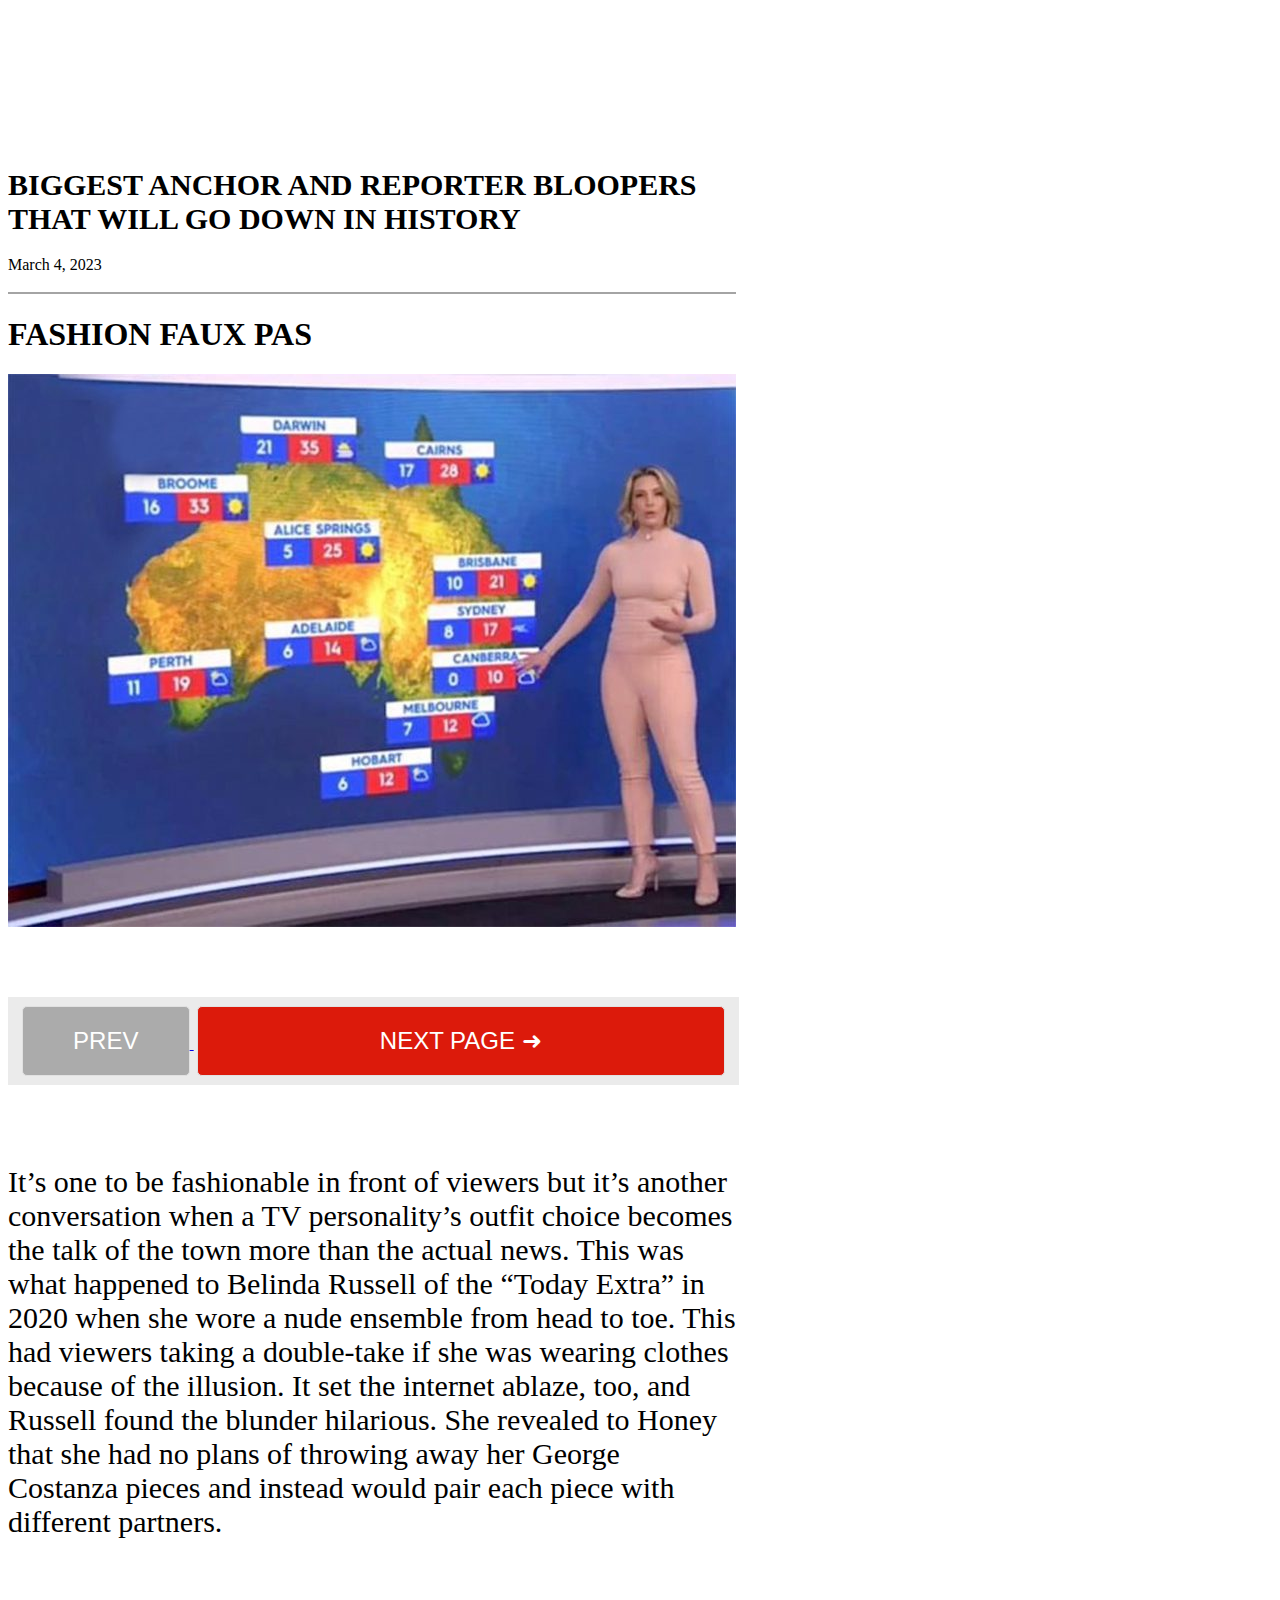
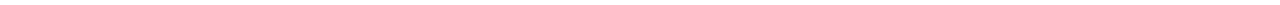
==== 2.html @ 4db50bb0 "Add files via upload" ====
<!DOCTYPE html>
<html lang="en-US" class="device-type-desktop" data-useragent="Mozilla/5.0 (Windows NT 10.0; Win64; x64) AppleWebKit/537.36 (KHTML, like Gecko) HeadlessChrome/80.0.3987.0 Safari/537.36">
   <head>
    
      <title>Biggest Anchor And Reporter Bloopers That Will Go Down In History – Page 2 – SundayDigest</title>
       <link rel="stylesheet" id="contact-form-7-css" href="css/styles.css" type="text/css" media="all">
      <link rel="stylesheet" id="mvp-style-css" href="css/style.css" type="text/css" media="all">
      <link rel="stylesheet" type="text/css" href="css/fsDevoe.css">
      


      <style>.left-sidebar-widget-container{
         position: absolute !important;
         }
      </style>

     
     
      <link type="text/css" rel="stylesheet" href="css/cmOsUnit.css">
     
      
      
      
      
      
      
      
      
      
      
      
      
      
      
      
      
      
     
   </head>
   <body class="post-template-default single single-post postid-76504 single-format-standard paged-2 single-paged-2 category-trending wpb-js-composer js-comp-ver-5.4.4 vc_responsive">
      <div class="left-sidebar-container"><!--BANNER ESQUERDA-->
         <div class="left-sidebar"></div>
      </div>
      <div id="site">
        
        
         <div id="site-out">
            
            <div id="site-fixed">
              
               <div id="content-out" class="relative">
                  <div id="content-in" class="relative">
                     <div id="main-content-wrap" class="relative">
                        <!-- Custom recommendations bar -->
                      
                        <!-- End Custom recommendations bar -->
                        <div id="main-content-contain" class="left relative infinite-content">
                           <div id="content-wrap" class="left relative" itemscope itemtype="http://schema.org/Article">
                              <div class="sec-marg-out4 relative">
                                 <div class="sec-marg-in4">
                                    <article class="post-76504 post type-post status-publish format-standard hentry category-trending tag-lang-en">
                                      
                                       <!--post-header-->
                                       <div style="margin-left: 60%;" class="left-sidebar-container"><!-- BANNER DIREITA -->
                                         <div class="left-sidebar"></div>
                                        </div>





                                        
                                       <div id="post-area" class="left relative">
                                          <div class="post-body-out">
                                             <div class="post-body-in">
                                                <div id="content-area" class="left relative" itemprop="articleBody">
                                                   <div class="content-area-cont left relative">
                                                      <div class="sec-marg-out relative">
                                                         <div class="sec-marg-in">
                                                            <div class="content-area-out">
                                                               <div class="content-area-in">
                                                                  <div class="content-main left relative">
                                                                     <!--post-info-top--><BR><BR><BR><BR><BR>
                                                                     <h1 class="post-title " itemprop="name headline" style="font-family: poppins;">BIGGEST ANCHOR AND REPORTER BLOOPERS THAT WILL GO DOWN IN HISTORY</h1>
                                                                     <div class="post-info-top  relative">
                                                                        <span class="post-cat"></span><span class="post-date"><time class="post-date updated" itemprop="datePublished" datetime="2023-03-04" pubdate>March 4, 2023</time></span>
                                                                     </div>
                                                                     <div class="content-wrapper">
                                                                        <div class="ad-wrapper" style="display: none;">
                                                                           <div class="ad">
                                                                              <h6 class="ad-title">Advertisement</h6>
                                                                              <div style="min-height:0px;" class="ad-content ad-below-title-desktop">
                                                                                 <div id="div-gpt-ad-1592393344274-0" class="ad-frame"></div>
                                                                              </div>
                                                                           </div>
                                                                        </div>
                                                                        <h1>FASHION FAUX PAS</h1>
                                                                        <p><img class="alignnone size-full wp-image-76540" src="images/2.jpg" alt width="728" height="553" srcset="images/2.jpg 728w" sizes="(max-width: 728px) 100vw, 728px">
                                                                        <div class="ad-container ad-layout-1-1" style="display: none;">
                                                                           <div class="ad-wrapper" style="display: none;">
                                                                              <div class="ad">
                                                                                 <h6 class="ad-title">Advertisement</h6>
                                                                                 <div style="min-height:0px;" class="ad-content ad-below-image-desktop">
                                                                                    <div id="div-gpt-ad-1592393384765-0" class="ad-frame"></div>
                                                                                 </div>
                                                                              </div>
                                                                           </div>
                                                                           <div class="ad-wrapper" style="display: none;">
                                                                              <div class="ad">
                                                                                 <h6 class="ad-title">Advertisement</h6>
                                                                                 <div style="min-height:0px;" class="ad-content ad-below-image-desktop">
                                                                                    <div id="div-gpt-ad-1592393406542-0" class="ad-frame"></div>
                                                                                 </div>
                                                                              </div>
                                                                           </div>
                                                                        </div>
                                                                        <div id="cust-pagination" style="position: relative; z-index: 9999999;">
                                                                           <a href="index.html">
                                                                              <div id="prev-page" class="prevpag">Prev</div>
                                                                           </a>
                                                                           <a href="3.html">
                                                                              <div id="next-page" class="nextpag">Next page  ➜</div>
                                                                           </a>
                                                                        </div>
                                                                        </p>
                                                                        <p style="font-size: 30px;">
                                                                           
                                                                           It’s one to be fashionable in front of viewers but it’s another conversation when a TV personality’s outfit choice becomes the talk of the town more than the actual news. This was what happened to Belinda Russell of the “Today Extra” in 2020 when she wore a nude ensemble from head to toe.
                                                                           
                                                                           This had viewers taking a double-take if she was wearing clothes because of the illusion. It set the internet ablaze, too, and Russell found the blunder hilarious. She revealed to Honey that she had no plans of throwing away her George Costanza pieces and instead would pair each piece with different partners.</p>
                                                                      
                                                                     </div>
                                                                        <br><br>






























                                                                     <!-- Old Pagination / TABOOLA É AQUI VIU GUSTAVO 
                                                                     <div class="widget-above-pag">
                                                                        <div id="widget-container">
                                                                           <div class="TABOOLA">
                                                                              <div id="taboola-new-widget-frontstory" class=" trc_related_container trc_spotlight_widget trc_elastic trc_elastic_thumbnails-b " data-placement-name="hz-ctl--cn-c3n--eu-e2uall--BO-B4O--pbtol-pb1800--ch-c1h--amztam-low--hr-h1rall---D---BR" observeid="tbl-observe-3">
                                                                                 <div class="trc_rbox_container">
                                                                                    <div>
                                                                                       <div id="trc_wrapper_55481" class="trc_rbox thumbnails-b trc-content-sponsored " style="overflow: hidden; display: block;">
                                                                                          <div id="trc_header_55481" class="trc_rbox_header trc_rbox_border_elm">
                                                                                             <div class="trc_header_ext">
                                                                                                <div class="logoDiv link-attribution "><a class="trc_desktop_attribution_link trc_attribution_position_top" rel="nofollow sponsored noopener" href="https://popup.taboola.com/en/?template=colorbox&amp;utm_source=sundaydigest&amp;utm_medium=referral&amp;utm_content=thumbnails-b:hz-ctl--cn-c3n--eu-e2uall--BO-B4O--pbtol-pb1800--ch-c1h--amztam-low--hr-h1rall---D---BR:" target="_blank"><span>by Taboola</span></a><a class="trc_mobile_attribution_link trc_attribution_position_top" rel="nofollow sponsored noopener" href="https://popup.taboola.com/en/?template=colorbox&amp;utm_source=sundaydigest&amp;utm_medium=referral&amp;utm_content=thumbnails-b:hz-ctl--cn-c3n--eu-e2uall--BO-B4O--pbtol-pb1800--ch-c1h--amztam-low--hr-h1rall---D---BR:" target="_blank"><span>by Taboola</span></a></div>
                                                                                                <div class="logoDiv link-disclosure  attribution-disclosure-link-sponsored"><a class="trc_desktop_disclosure_link trc_attribution_position_top" rel="nofollow sponsored noopener" href="https://popup.taboola.com/en/?template=colorbox&amp;utm_source=sundaydigest&amp;utm_medium=referral&amp;utm_content=thumbnails-b:hz-ctl--cn-c3n--eu-e2uall--BO-B4O--pbtol-pb1800--ch-c1h--amztam-low--hr-h1rall---D---BR:" target="_blank"><span>Sponsored Links</span></a><a class="trc_mobile_disclosure_link trc_attribution_position_top" rel="nofollow sponsored noopener" href="https://popup.taboola.com/en/?template=colorbox&amp;utm_source=sundaydigest&amp;utm_medium=referral&amp;utm_content=thumbnails-b:hz-ctl--cn-c3n--eu-e2uall--BO-B4O--pbtol-pb1800--ch-c1h--amztam-low--hr-h1rall---D---BR:" target="_blank"><span>Sponsored Links</span></a></div>
                                                                                                <div class="logoDiv link-disclosure  attribution-disclosure-link-hybrid"><a class="trc_desktop_disclosure_link trc_attribution_position_top" rel="nofollow sponsored noopener" href="https://popup.taboola.com/en/?template=colorbox&amp;utm_source=sundaydigest&amp;utm_medium=referral&amp;utm_content=thumbnails-b:hz-ctl--cn-c3n--eu-e2uall--BO-B4O--pbtol-pb1800--ch-c1h--amztam-low--hr-h1rall---D---BR:" target="_blank"><span>Promoted Links</span></a><a class="trc_mobile_disclosure_link trc_attribution_position_top" rel="nofollow sponsored noopener" href="https://popup.taboola.com/en/?template=colorbox&amp;utm_source=sundaydigest&amp;utm_medium=referral&amp;utm_content=thumbnails-b:hz-ctl--cn-c3n--eu-e2uall--BO-B4O--pbtol-pb1800--ch-c1h--amztam-low--hr-h1rall---D---BR:" target="_blank"><span>Promoted Links</span></a></div>
                                                                                             </div>
                                                                                             <span class="trc_rbox_header_span">You May Like</span>
                                                                                          </div>
                                                                                          <div id="outer_55481" class="trc_rbox_outer">
                                                                                             <div id="rbox-t2m" class="trc_rbox_div trc_rbox_border_elm">
                                                                                                <div id="internal_trc_55481">
                                                                                                   <div observeid="tbl-observe-0 tbl-observe-4" data-item-id="~~V1~~8017787622923092289~~[base64]" data-item-title="As panelas perfeitas para você, sendo vendidas à preço de banana!&nbsp;" data-item-thumb="http://cdn.taboola.com/libtrc/static/thumbnails/8f6d2cf59b0f5f1b7f5626db10811a0a.png" data-item-syndicated="true" class="videoCube trc_spotlight_item origin-default thumbnail_top syndicatedItem textItem videoCube_1_child trc-first-recommendation trc-spotlight-first-recommendation  trc_excludable ">
                                                                                                      <a title="As panelas perfeitas para você, sendo vendidas à preço de banana!&nbsp;" href="https://kenthlyproatatus.com/1bb8dd40-2edd-4832-ba70-44c2f282a738" rel="nofollow noopener sponsored" target="_blank" class=" item-thumbnail-href ">
                                                                                                         <div class="thumbBlock_holder">
                                                                                                            <span class="thumbBlock" style="background-image: url(&quot;images/8f6d2cf59b0f5f1b7f5626db10811a0a_1.png&quot;);"><span class="thumbnail-overlay"></span><span class="branding">Super Gold</span><span class="static-text top-right"></span></span>
                                                                                                            <div class="videoCube_aspect"></div>
                                                                                                         </div>
                                                                                                      </a>
                                                                                                      <a title="As panelas perfeitas para você, sendo vendidas à preço de banana!&nbsp;" href="https://kenthlyproatatus.com/1bb8dd40-2edd-4832-ba70-44c2f282a738" rel="nofollow noopener sponsored" target="_blank" class="item-label-href video-cta-style non-feed-cta-item"><span class="video-label-box trc-main-label video-label-box-cta video-label-box-cta-non-ie" style="min-height: 106px;"><span class="video-label video-title trc_ellipsis video-label-flex-cta-item trc_ellipsis " style="-webkit-line-clamp: 3;">As panelas perfeitas para você, sendo vendidas à preço de banana!&nbsp;</span><span class="branding video-branding-flex-cta-item video-branding-flex-cta-item-no-stream trc_ellipsis " style="order: 1; -webkit-line-clamp: 1;">Super Gold</span><a class="video-cta-href" target="_blank" rel="nofollow noopener" href="https://trc.taboola.com/sundaydigest/log/3/click?pi=%2Ftrending%2Fbiggest-anchor-and-reporter-bloopers-that-will-leave-anyone-laughing-out-loud%2F2&amp;ri=91588d94b067b58ae3d71162e1e352a1&amp;sd=v2_8d9d7da17f9cb0fcbb5ebc51587e11ec_f47a19f3-1e49-499e-bca8-3b4384c380cd-tuctb435e3e_1682561214_1682561214_CNawjgYQxKhQGKTG2oP8MCABKAEwHzjb1AdA8YcQSNb04ANQ____________AVgAYABo__KPh7SpuLSsAXAB&amp;ui=f47a19f3-1e49-499e-bca8-3b4384c380cd-tuctb435e3e&amp;it=text&amp;ii=~~V1~~8017787622923092289~~[base64]&amp;pt=text&amp;li=rbox-t2m&amp;sig=6a99d730b9a76cc68603385e312e7b6f1d8b3235e934&amp;redir=https%3A%2F%2Fkenthlyproatatus.com%2F1bb8dd40-2edd-4832-ba70-44c2f282a738%3Fsrc%3Dvoluum%26utm_source%3Dtaboola%26site%3Dsundaydigest%26site_id%3D1315908%26title%3DAs%2Bpanelas%2Bperfeitas%2Bpara%2Bvoc%25C3%25AA%252C%2Bsendo%2Bvendidas%2B%25C3%25A0%2Bpre%25C3%25A7o%2Bde%2Bbanana%2521%25C2%25A0%26platform%3DDesktop%26campaign_id%3D21185853%26campaign_item_id%3D3568706828%26thumbnail%3Dhttp%253A%252F%252Fcdn.taboola.com%252Flibtrc%252Fstatic%252Fthumbnails%252F8f6d2cf59b0f5f1b7f5626db10811a0a.png%26click_id%3DGiBws_7q0UU1K41avWy54uNRFK5k6lUJJWu1cwVgQCTo_yCtqFgo45TJ7Z77l7yVAQ%26tblci%3DGiBws_7q0UU1K41avWy54uNRFK5k6lUJJWu1cwVgQCTo_yCtqFgo45TJ7Z77l7yVAQ%23tblciGiBws_7q0UU1K41avWy54uNRFK5k6lUJJWu1cwVgQCTo_yCtqFgo45TJ7Z77l7yVAQ&amp;vi=1682561213220&amp;p=taboolaaccount-admantiremarketingclubcom&amp;r=96&amp;tvi2=6260&amp;lti=deflated&amp;ppb=CPsF&amp;cpb=[base64]&amp;cta=true"><button type="button" class="video-cta-button video-cta-style" style="color: rgb(96, 101, 105); font-family: &quot;Open Sans&quot;, Arial, sans-serif; border-color: rgb(96, 101, 105); font-weight: bold;">Leia mais</button></a></span></a>
                                                                                                      <div class=" trc_user_exclude_btn " title="Remove this item"></div>
                                                                                                      <div class=" trc_exclude_overlay trc_fade "></div>
                                                                                                      <div class=" trc_undo_btn ">Undo</div>
                                                                                                   </div>
                                                                                                   <figure id="taboola-new-widget-frontstory-video" style="position: absolute; float: left; top: 0px; left: 246.859px; width: auto; margin: 0px 0px 10px 14.8438px; z-index: 90;">
                                                                                                      <div class="_cm-div" id="_cm-css-reset" data-tracked="true"></div>
                                                                                                   </figure>
                                                                                                   <div observeid="tbl-observe-1 tbl-observe-5" data-item-id="~~V1~~-6888580834878681849~~[base64]" data-item-title="Entre no Jogo com um super bônus de boas-vindas" data-item-thumb="http://cdn.taboola.com/libtrc/static/thumbnails/02daf9775331fbca383dbea06260b01d.jpg" data-item-syndicated="true" class="videoCube trc_spotlight_item origin-default thumbnail_top syndicatedItem textItem videoCube_2_child trc_excludable ">
                                                                                                      <a title="Entre no Jogo com um super bônus de boas-vindas" href="https://www.br.novibet.com/cassino" rel="nofollow noopener sponsored" target="_blank" class=" item-thumbnail-href ">
                                                                                                         <div class="thumbBlock_holder">
                                                                                                            <span class="thumbBlock" style="background-image: url(&quot;images/02daf9775331fbca383dbea06260b01d_1.jpg&quot;);"><span class="thumbnail-overlay"></span><span class="branding">Novibet Apostas Esportivas</span><span class="static-text top-right"></span></span>
                                                                                                            <div class="videoCube_aspect"></div>
                                                                                                         </div>
                                                                                                      </a>
                                                                                                      <a title="Entre no Jogo com um super bônus de boas-vindas" href="https://www.br.novibet.com/cassino" rel="nofollow noopener sponsored" target="_blank" class=" item-label-href "><span class="video-label-box trc-main-label " style="min-height: 106px;"><span class="video-label video-title trc_ellipsis " style="-webkit-line-clamp: 3;">Entre no Jogo com um super bônus de boas-vindas</span><span class="branding">Novibet Apostas Esportivas</span></span></a>
                                                                                                      <div class=" trc_user_exclude_btn " title="Remove this item"></div>
                                                                                                      <div class=" trc_exclude_overlay trc_fade "></div>
                                                                                                      <div class=" trc_undo_btn ">Undo</div>
                                                                                                   </div>
                                                                                                   <div observeid="tbl-observe-2 tbl-observe-6" data-item-id="~~V1~~-2338701675229404539~~[base64]" data-item-title="Brasil: diga adeus aos caros painéis solares se você mora em Teófilo Otoni" data-item-thumb="http://cdn.taboola.com/libtrc/static/thumbnails/372552c0c15ad070c25a22ad3c00779a.png" data-item-syndicated="true" class="videoCube trc_spotlight_item origin-default thumbnail_top syndicatedItem textItem videoCube_3_child trc_excludable ">
                                                                                                      <a title="Brasil: diga adeus aos caros painéis solares se você mora em Teófilo Otoni" href="https://track.precise-track.com/884bef08-6591-45cc-a54f-e682bf48c11b" rel="nofollow noopener sponsored" target="_blank" class=" item-thumbnail-href ">
                                                                                                         <div class="thumbBlock_holder">
                                                                                                            <span class="thumbBlock" style="background-image: url(&quot;images/372552c0c15ad070c25a22ad3c00779a_1.png&quot;);"><span class="thumbnail-overlay"></span><span class="branding">Painéis solares | Links patrocinados</span><span class="static-text top-right"></span></span>
                                                                                                            <div class="videoCube_aspect"></div>
                                                                                                         </div>
                                                                                                      </a>
                                                                                                      <a title="Brasil: diga adeus aos caros painéis solares se você mora em Teófilo Otoni" href="https://track.precise-track.com/884bef08-6591-45cc-a54f-e682bf48c11b" rel="nofollow noopener sponsored" target="_blank" class=" item-label-href "><span class="video-label-box trc-main-label " style="min-height: 106px;"><span class="video-label video-title trc_ellipsis " style="-webkit-line-clamp: 3;">Brasil: diga adeus aos caros painéis solares se você mora em Teófilo Otoni</span><span class="branding">Painéis solares | Links patrocinados</span></span></a>
                                                                                                      <div class=" trc_user_exclude_btn " title="Remove this item"></div>
                                                                                                      <div class=" trc_exclude_overlay trc_fade "></div>
                                                                                                      <div class=" trc_undo_btn ">Undo</div>
                                                                                                   </div>
                                                                                                </div>
                                                                                             </div>
                                                                                          </div>
                                                                                          <div class="trc_clearer"></div>
                                                                                       </div>
                                                                                    </div>
                                                                                 </div>
                                                                              </div>
                                                                           </div>
                                                                        </div>
                                                                     </div>


                                                                    
                                                                    
                                                                     <div id="cust-pagination" style="position: relative; z-index: 9999999;">
                                                                        <a href="https://sundaydigest.com/trending/biggest-anchor-and-reporter-bloopers-that-will-leave-anyone-laughing-out-loud">
                                                                           <div id="prev-page" class="prevpag">Prev</div>
                                                                        </a>
                                                                        <a href="https://sundaydigest.com/trending/biggest-anchor-and-reporter-bloopers-that-will-leave-anyone-laughing-out-loud/3">
                                                                           <div id="next-page" class="nextpag">Next page  ➜</div>
                                                                        </a>
                                                                     </div>
                                                                    
                                                                      FIM TABOOLA-->
                                                                  </div>
                                                                  <!--content-main-->
                                                               </div>
                                                                                                                                                                   
                                                            </div>
                                                            <!--content-area-out-->
                                                         </div>
                                                         <!--sec-marg-in-->
                                                      </div>
                                                      <!--sec-marg-out-->
                                                   </div>
                                                   <!--content-area-cont-->
                                                </div>
                                                <!--content-area-->
                                             </div>
                                             <!--post-body-in-->
                                          </div>
                                          <!--post-body-out-->
                                          <div class="ad-anchor" style="display: none;">
                                             <div class="anchor">
                                                <div class="anchor-title desktop-anchor-accidential-clicks-overlay">
                                                   <i class="fa fa-times-circle-o" aria-hidden="true"></i>
                                                   <h6 class="ad-title">Advertisement</h6>
                                                </div>
                                                <div style="min-height:0px;" class="ad-content ad-anchor-desktop">
                                                   <div id="div-gpt-ad-1592393289537-0" class="ad-frame"></div>
                                                </div>
                                             </div>
                                          </div>
                                       </div>
                                       <!--post-area-->
                                    </article>
                                 </div>
                                 <!--sec-marg-in4-->
                              </div>
                              <!--sec-marg-out4-->
                           </div>
                           <!--content-wrap-->
                        </div>
                        <!--main-content-contain-->
                     </div>
                    
                  </div>
                  <!--content-in-->
               </div>
               <!--content-out-->
            </div>
            <!--site-fixed-->
         </div>
         <!--site-out-->
      </div>
      <!--site-->
    
   </body>
</html>
---- css/styles.css ----
div.wpcf7 {
	margin: 0;
	padding: 0;
}

div.wpcf7-response-output {
	margin: 2em 0.5em 1em;
	padding: 0.2em 1em;
}

div.wpcf7 .screen-reader-response {
	position: absolute;
	overflow: hidden;
	clip: rect(1px, 1px, 1px, 1px);
	height: 1px;
	width: 1px;
	margin: 0;
	padding: 0;
	border: 0;
}

div.wpcf7-mail-sent-ok {
	border: 2px solid #398f14;
}

div.wpcf7-mail-sent-ng {
	border: 2px solid #ff0000;
}

div.wpcf7-spam-blocked {
	border: 2px solid #ffa500;
}

div.wpcf7-validation-errors {
	border: 2px solid #f7e700;
}

.wpcf7-form-control-wrap {
	position: relative;
}

span.wpcf7-not-valid-tip {
	color: #f00;
	font-size: 1em;
	display: block;
}

.use-floating-validation-tip span.wpcf7-not-valid-tip {
	position: absolute;
	top: 20%;
	left: 20%;
	z-index: 100;
	border: 1px solid #ff0000;
	background: #fff;
	padding: .2em .8em;
}

span.wpcf7-list-item {
	display: inline-block;
	margin: 0 0 0 1em;
}

span.wpcf7-list-item-label::before,
span.wpcf7-list-item-label::after {
	content: " ";
}

.wpcf7-display-none {
	display: none;
}

div.wpcf7 .ajax-loader {
	visibility: hidden;
	display: inline-block;
	background-image: url('../images/ajax-loader.gif');
	width: 16px;
	height: 16px;
	border: none;
	padding: 0;
	margin: 0 0 0 4px;
	vertical-align: middle;
}

div.wpcf7 .ajax-loader.is-active {
	visibility: visible;
}

div.wpcf7 div.ajax-error {
	display: none;
}

div.wpcf7 .placeheld {
	color: #888;
}

div.wpcf7 .wpcf7-recaptcha iframe {
	margin-bottom: 0;
}

div.wpcf7 input[type="file"] {
	cursor: pointer;
}

div.wpcf7 input[type="file"]:disabled {
	cursor: default;
}
---- css/style.css ----
/*
Theme Name:  DeVoe-Child-refinancegold
Theme URI: http://themeforest.net/user/mvpthemes
Description: DeVoe-Child-refinancegold
Author: MVP Themes
Author URI: http://themeforest.net/user/mvpthemes
Template: devoe
*/

@import url("style_1.css");

/* =Theme customization starts here
------------------------------------------------------- */


/****************
*** Genreal ***
****************/
#head-main-top{
	margin-bottom: 40px;
}
#main-content-wrap{
	padding-top: 0px;
}
#content-in {
	margin-right: 0px;
}
.mobile-footer-links, .comment-form {
	display: none;
}
#above-footer-wrap {
	width: 67%;
	display: table;
	margin: auto;
}
ul.archive-col li {
	height: auto !important;
}
h3.home-widget-head {
	color: #000;
	font-size: 1.7rem;
	font-style: normal !important;
}
.feat-main-top-text h2, .feat-main-sub-text h2, .feat-wide-text h2, .feat-main2-text h2, .page-title, #woo-content h1.page-title, .woocommerce div.product .product_title, .woocommerce ul.products li.product h3 {
	font-family: 'Oswald', sans-serif !important;
	font-size: 23px !important;
	font-weight: 700;
	letter-spacing: normal;
}
.feat-main-top-text h2, .feat-main-sub-text h2, .archive-list-text a, .head-latest-text h2 {
	text-transform: none;
}
.small-nav-wrap ul li a {
	font-family: 'Oswald', sans-serif !important;
	padding: 18px 11px;
	font-size: 23px;
	font-weight: 300;
	line-height: 100%;
}
.cat-head {
	font-family: 'Oswald', sans-serif !important;
	font-size: 48px !important;
}
#comments, .post-tags, .foot-soc {
	display: none;
}
ul.archive-col li {
	height: auto;
}

/************************
*** Custom Shortcodes ***
*************************/

.cust-quote {
	padding: 1.857em !important;
	padding-top: 3em !important;
	border-left: 3px solid #d9d9d9;
	border-bottom: 1px solid transparent;
	background: #f2f2f2;
	color: #19232d;
	margin-bottom: 24px;
	line-height: 1.5;
	font-size: 18px;
	text-align: center;
	font-family: "Merriweather", Georgia, serif;
	font-weight: 400;
	font-style: italic;
	letter-spacing: 0.2px;
}
.su-quote-style-default:before, .su-quote-style-default:after {
	display: none !important;
}
.su-quote-inner.su-clearfix {
	border-top: 2px solid #e54e53;
	padding-top: 1.2em;
}

/************************
*** Custom Pagination ***
*************************/

#cust-pagination {
	text-align: center;
	display: inline-block;
	width: 99%;
	padding: 9px 5px;
	margin: 15px 0px;
	background: #ebebeb;
}
#cust-pagination div {
	color: #FFFFFF;
	background-color: #dc1a0b;
	border: 1px solid #e1e1e1;
	-webkit-border-radius: 5px;
	-moz-border-radius: 5px;
	border-radius: 5px;
	text-decoration: none !important;
	display: inline-block;
	padding: 20px 0 20px 0;
	font-size: 24px !important;
	text-transform: uppercase;
	transition: all .5s;
	-webkit-transition: all .5s;
	-moz-transition: all .5s;
	-o-transition: all .5s;
	font-family: 'Oswald', sans-serif;
}
div#prev-page {
	background: #ababab;
	width: 23%
}
div#next-page {
	width: 73%;
	    margin-left: 3px;
}
#main-nav-logo img {
	padding-top: 5px;
	padding-left: 6px;
}

/****************
*** Home page ***
****************/


/*Custom header*/
#above-content-wrapper{
	padding: 0px 30px;
}
header, #custom-reco {
	display: none;
}

.home .main-nav-contain-in, .archive .main-nav-contain-in, .error404 .main-nav-contain-in {
	margin-left: 0px;
}
.home .feat-main-top-text p, .archive .feat-main-top-text p {
	display: none;
}
h1.cat-head {
	text-transform: uppercase;
	color: #000;
	font-style: normal;
}
.head-left-wrap>a>img {
	padding-top: 35px;
}
#custom-reco-in a {
	height: 100%;
	width: 20%;
}
.reco-box {
	height: 100% !important;
	background-size: cover;
	background-position: center;
	background-repeat: no-repeat;
}

/*remove sidebar*/

.fly-but-wrap, #fly-wrap {
	display: none;
}

/*sidebar widget*/

.mvp_taglist_widget a {
	font-size: 12px;
}
.mvp_taglist_widget p, .archive-list-info, .mvp_taglist_widget span.archive-share-but, .mvp_taglist_widget .archive-list-share {
	display: none;
}

/****************
*** Post page ***
****************/

.post-template-default header, .post-template-default #custom-reco {
	display: block;
}
.post-template-default .content-main ul li,
.post-template-default .content-main ol li{
	margin-left: 0px;
}
.post-template-default #featured-image {
	display: none;
}
.post-template-default .main-nav-in {
	margin-right: 50px;
}
/*.post-template-default .content-bot-wrap {
	width: 68% !important;
}*/
h2.post-title.item.fn {
	display: none;
}
.post-template-default .theiaPostSlider_nav._right .post-template-default {
	display: none;
}
.post-template-default h1.post-title {
	font-size: 30px;
}
.post-template-default header {
	height: 0px;
}
.post-template-default #main-nav-contain {
	height: 0px;
}
.post-template-default #custom-reco {
	max-width: 94%;
	margin: auto;
	padding-bottom: 80px;
	padding-top: 35px;
}
.post-template-default #custom-reco-in {
	/*width: 220px;*/
	height: 127px;
	display: -webkit-flex;
	/* Safari */
	display: flex;
}
.post-template-default #custom-reco-in div {
	-webkit-flex: 1;
	/* Safari 6.1+ */
	-ms-flex: 1;
	/* IE 10 */
	flex: 1;
	background-position-y: 50%;
	background-size: cover;
	background-repeat: no-repeat;
}
.post-template-default .post-info-left {
	display: none;
}
.post-template-default ul.archive-col li {
	width: 100%;
}
.post-template-default #main-content-wrap {
	padding-top: 50px;
}
.post-template-default #main-content-wrap, .post-template-default #main-nav-contain {
	width: 70%;
	margin: auto;
}
.post-template-default .post-body-in {
	margin-left: 0px;
}
.post-template-default #custom-reco h3 {
	position: relative;
	top: 130px;
	padding: 6px;
	font-family: 'Montserrat', sans-serif;
	font-size: .75rem;
	font-weight: 700;
	line-height: 130%;
	text-transform: uppercase;
}
.post-template-default h3:hover {
	color: #dc1a0b;
}
.post-template-default .post-info-top {
	border-bottom: 2px solid #a4a4a4;
	padding-bottom: 18px;
}
.post-template-default .archive-list-text a {
	font-size: 16px !important;
}
.post-template-default footer {
	width: 67% !important;
	margin-left: auto;
margin-right: auto;
	/*padding-top: 10px;*/
}

/*Footer*/
#foot-top {
    margin-bottom: 15px;
}

/*by Maxim*/

#foot-wrap a {
	color: #fff;
	text-transform: uppercase;
}
.post-template-default h3.foot-head {
	text-transform: uppercase;
	color: #bbb;
	position: initial;
}
.foot-widget {
	font-family: 'Montserrat', serif !important;
	font-size: 0.9rem;
	width: 27%;
}

/*end*/

#foot-wrap {
	padding-top: 0px !important;
	/*padding-bottom: 10px !important;*/
	background-color: #444444 !important;
	display: table;
}
.foot-widget:first-child {
	/*margin-right: 100px;*/
}
.post-template-default .foot-head {
	top: 0px;
}
.foot-widget {
	margin: 0;
	margin-top: 25px;
	width: 22%;
	font-family: 'Montserrat', serif !important;
	color: #aaa;
	font-size: .9rem;
	font-weight: 400;
	line-height: 140%;
	text-transform: uppercase;
}
#foot-wrap a {
	color: #FFF;
}
div#nav_menu-2 {
	left: 4%;
}

/********************
*** category-trending ***
*********************/

.category-trending #custom-reco, .category-trending .content-bot-wrap, .category-trending .archive-list-wrap {
	display: none;
}

/********************
*** Media Queries ***
*********************/


/*iPad in landscape*/

@media only screen and (min-device-width: 768px) and (max-device-width: 1024px) and (orientation: landscape) {
	#above-footer-wrap {
		display: inline-block;
		position: relative;
	}
	.post-template-default #main-content-wrap, .post-template-default #main-nav-contain {
		width: 100%;
		left: 0;
	}
	.foot-widget {
		max-width: 25%;
	}
	.foot-widget:first-child {
		margin-right: 25px;
	}
	.post-template-default footer {
		width: 100% !important;
		left: 0;
		padding-top: 10px;
	}

	/*#foot-wrap {
		width: 100% !important;
		left: 0px;
	}*/
	#above-footer-wrap {
		width: 100%;
		display: inline-block;
		left: 0;
		position: relative;
	}
	.foot-widget:first-child {
		margin-right: 0px;
	}
	#foot-top {
		display: inline-flex;
	}
}
@media screen and (max-width: 899px) and (min-width: 768px) {
	ul.archive-col li {
		height: auto !important;
	}
}
@media screen and (max-width: 768px) {
	#cust-pagination {
		padding: 9px 1px;
	}
	.post-template-default #custom-reco {
    padding-bottom: 110px;
}
	header {
		display: none;
	}
	#above-footer-wrap {
		width: 100%;
		display: inline-block;
		left: 0;
		position: relative;
	}
	.foot-widget:first-child {
		margin-right: 0px;
	}
	#foot-top {
		display: inline-flex;
	}
	.home header, .fly-but-wrap {
		display: block;
	}
	#foot-wrap {
		width: 100% !important;
		left: 0px;
	}
	#tmobile {
		top: 0px !important;
	}
	#custom-reco, #featured-image, .theiaPostSlider_nav._right {
		display: none;
	}
	span.cat-head-mobi {
		display: none;
		margin: 0px 0;
	}
	.feat-main-top-text h2 {
		font-size: 1.5rem !important;
	}
	#content-area {
		top: 35px;
	}
	h1.post-title {
		font-size: 1.8rem;
		text-transform: capitalize !important;
	}
	.post-template-default #main-content-wrap, .post-template-default #main-nav-contain {
		width: 100%;
		left: 0;
	}
	.post-template-default .archive-list-text a {
		font-size: 13px !important;
	}
	#foot-wrap {
		margin-bottom: 0px !important;
		padding-top: 15px;
	}
	#sidebar-wrap {
		display: none;
	}
	.content-area-in {
		margin-right: 0px !important;
	}
	.post-template-default .content-bot-wrap {
		width: 100% !important;
	}
	.archive-list-in {
		margin-right: 0px !important;
	}
}
@media screen and (max-width: 480px) {
	.fly-but-wrap, #fly-wrap {
		display: block;
		top: 0px !important;
	}
	.post-template-default #custom-reco {
		display: none;
	}
	.foot-copy {
		text-align: center;
	}
	.mobile-footer-links {
		display: block;
	}
	.foot-copy {
		text-align: center;
	}
	div#foot-top {
		display: none;
	}
	.post-template-default #foot-wrap {
		padding-top: 2px !important;
		padding-bottom: 10px !important;
	}
	.foot-widget:first-child {
		display: none;
	}
}
@media screen and (max-width: 480px) {
	#above-content-wrapper, #above-footer-wrap {
    padding: 43px 0px 0px 0px !important;
}
	#cust-pagination div {
		font-size: 18px !important;
	}
	div#prev-page {
		background: #ababab;
		width: 21%
	}
	div#next-page {
		width: 71%;
		    margin-left: 3px;
	}
}

/**By Max**/

@media screen and (max-width: 480px) {
	.post-template-default #main-content-wrap {
		padding-top: 0px;
	}
	.foot-copy {
		text-align: center;
	}
}
@media only screen and (min-device-width: 1024px) and (max-device-width: 1366px) {
	.post-template-default #main-content-wrap, .post-template-default #main-nav-contain {
		width: 100%;
		left: 0;
	}
}
---- css/fsDevoe.css ----
/* version 4.0.8*/
/* 4.4.2023 */
/*************************************************************************************************************************/
/*************************************************************************************************************************/
/*******************************************            FS Devoe CSS            ******************************************/
/*************************************************************************************************************************/
/*************************************************************************************************************************/
/* @import url('https://fonts.googleapis.com/css?family=Roboto:400,600,700&display=swap');
@import url('https://fonts.googleapis.com/css?family=Open+Sans:400,400i&display=swap&subset=latin-ext'); */

@media screen and (min-width: 1350px) {
    #site, #main1 {
        margin-left: 300px;
    }
}
@media screen and (max-width: 1670px) and (min-width: 1350px){
    #site, #main1 {
        left:10px !important;
    }
}
@media screen and (max-width: 1350px) {
    .left-sidebar-container{
        display: none;
    }
}

.celebIdContainer{
    margin: 10px;
}

.left-sidebar-container{
    z-index: 1;
    position : fixed;
    top: 0;
    float : left;
    margin: 10px;
    width:280px;
}
  
.left-sidebar{
    overflow-x: unset !important;
    padding-top: 0;
    top: 0;
    position: sticky;
    z-index: 1;
}


#foot-wrap a {
    color: #fff;
    text-transform: uppercase;
}

.post-template-default h3.foot-head {
    text-transform: uppercase;
    color: #bbb;
    position: initial;
}

.foot-widget {
    font-family: 'Montserrat', serif;
    font-size: 0.9rem;
    width: 27%;
}

@media screen and (max-width: 480px) {
    .foot-copy {
        text-align: center;
    }
}

@media only screen and (min-width: 1024px) and (max-width: 1366px) {

    .post-template-default #main-content-wrap,
    .post-template-default #main-nav-contain {
        width: 100%;
        left: 0;
    }
}

@media screen and (max-width: 479px) {
    span.head-latest-head {
        font-size: 3rem;
        font-style: normal;
        color: black;
    }
}

.home-widget-wrap {
    margin-bottom: 30px;
}

span.post-cat {
    pointer-events: none;
}

@media screen and (max-width: 479px) {
    .content-main {
        margin-top: -75px;
    }
}

@media screen and (max-width: 479px) {
    #main-content-contain {
        margin-top: 10%;
    }
}

#main-nav-logo img {
    padding-left: 0;
}

.foot-logo {
    margin-left: -15px;
}



@media only screen and (min-width: 1025px) {
    #main-content-contain {
        left: 100px;
    }

    .post-template-default #main-content-wrap,
    .post-template-default #main-nav-contain {
        width: 70%;
        margin: 0 0 0 140px;
    }

    #foot-wrap {
        margin: initial;
    }

}

@media only screen and (min-width: 1279px) and (max-width :1500px) {
    #post-area {
        width: 128%;
    }

    #main-content-contain {
        left: -140px
    }
}

@media only screen and (min-width :1030px) and (max-width: 1279px) {
    #post-area {
        width: 142%;
    }

    #main-content-contain {
        left: -130px;
    }
}

@media only screen and (min-width: 950px) and (max-width: 1029px) {
    #main-nav-right {
        width: 80%;
    }

    #post-area {
        width: 115%;
    }

    #sidebar-wrap {
        display: none;
    }
}

@media only screen and (min-width :799px) and (max-width: 950px) {
    #sidebar-wrap {
        display: none;
    }

    #post-area {
        width: 138%;
    }

}

#cust-pagination {
    margin: 50px 0;
}

/**************************************/
/**********Desktops Resolutions Rules*********/

@media screen and (min-width: 768px) {
    #post-area {
        width: 100%;
    }

    footer {
        margin: 0 !important;
    }

    .content-main.left.relative {
        width: 728px !important;
        left: 0 !important;
    }

    .main-nav-contain-out {
        margin-left: 0;
        float: left;
        width: 100%;
    }

    .post-template-default #main-content-wrap,
    .post-template-default #main-nav-contain {
        margin-left: 0;
    }

    /*cancel 100px from left*/
    #main-content-contain {
        margin-left: 0;
        left: 0;
    }

    #main-content-wrap {
        width: 100% !important;
        margin-left: 0 !important;
    }

    #sidebar-wrap {
        float: left;
    }
}

/**************************************/
/**************************************/

#main-nav-wrap {
    position: absolute;
    top: 0;
}

.fly-but-wrap {
    /*make hamburger menu dissapear*/
    display: none;
}

/**************************************/
/**************************************/

/* Homepage Articles' Widget Width Limiting*/

#custom-reco {
    max-width: 79% !important;
    margin-left: 30px !important;
}

.offset-care:nth-child(-n+11) {
    /* hidding 10 first infinite posts in categories */
    display: none;
}

#next-page1,
#next-page2 {
    width: 73% !important;
    margin-left: 3px !important;
}

#prev-page1,
#prev-page2 {
    background: #ababab !important;
    width: 23% !important;
}



@media screen and (max-width: 767px) {
    .ad_placeholder {
        margin: 15px -30px;
        background-color: #f4f4f4;
        border-radius: 0;
        padding: 25px 0 50px 0;
        border: 1px solid #d9d9d9;
    }

    #tabdivbpmv,
    #outbraindivbpm,
    #tabdivbpm,
    #revcondivbpm {
        margin-top: 50px;
    }

    .TABOOLA,
    .OUTBRAIN {
        margin: 30px 0;
    }

    .ad_border {
        padding-bottom: 20px;
    }

    .ad_border:before,
    .ad_border:after {
        content: unset;
    }
}



/*************************************************************************************************************************/
/*************************************************************************************************************************/
/*******************************************            OnePager CSS            ******************************************/
/*************************************************************************************************************************/
/*************************************************************************************************************************/

.bottom-ads-section {
    text-align: center;
    overflow: hidden;
    padding-top: 20px;
}

.bottom-ads-section>div::after {
    content: "";
    clear: both;
    display: table;
}

/* Additional CSS by Or for desktop from August 6th, 2019 */

@media only screen and (min-width: 767px) {

    .TABOOLA,
    .OUTBRAIN {
        margin-top: 40px;
    }

    .bottom-ads-section>div:nth-of-type(1) {
        float: left;
    }

    .bottom-ads-section>div:nth-of-type(2) {
        float: right;
    }
}

#sb_ad_placeholder.is-fixed {
    position: fixed;
    top: 50px;
    left: auto !important;
}

#omg-onePager-content div[id^="div-gpt-ad-"] {
    text-align: center;
    margin-bottom: 20px;
    border-bottom: 1px solid #d9d9d9;
    padding-bottom: 10px;
}

#omg-onePager-content div[id^="section-id-"] {
    padding-top: 20px;
}

#omg-onePager-content img {
    max-width: 100%;
    height: auto;
}

#omg-sticky-ad-wrapper-mobile {
    left: 0;
    position: fixed;
    bottom: 0;
    right: 0;
    text-align: center;
}
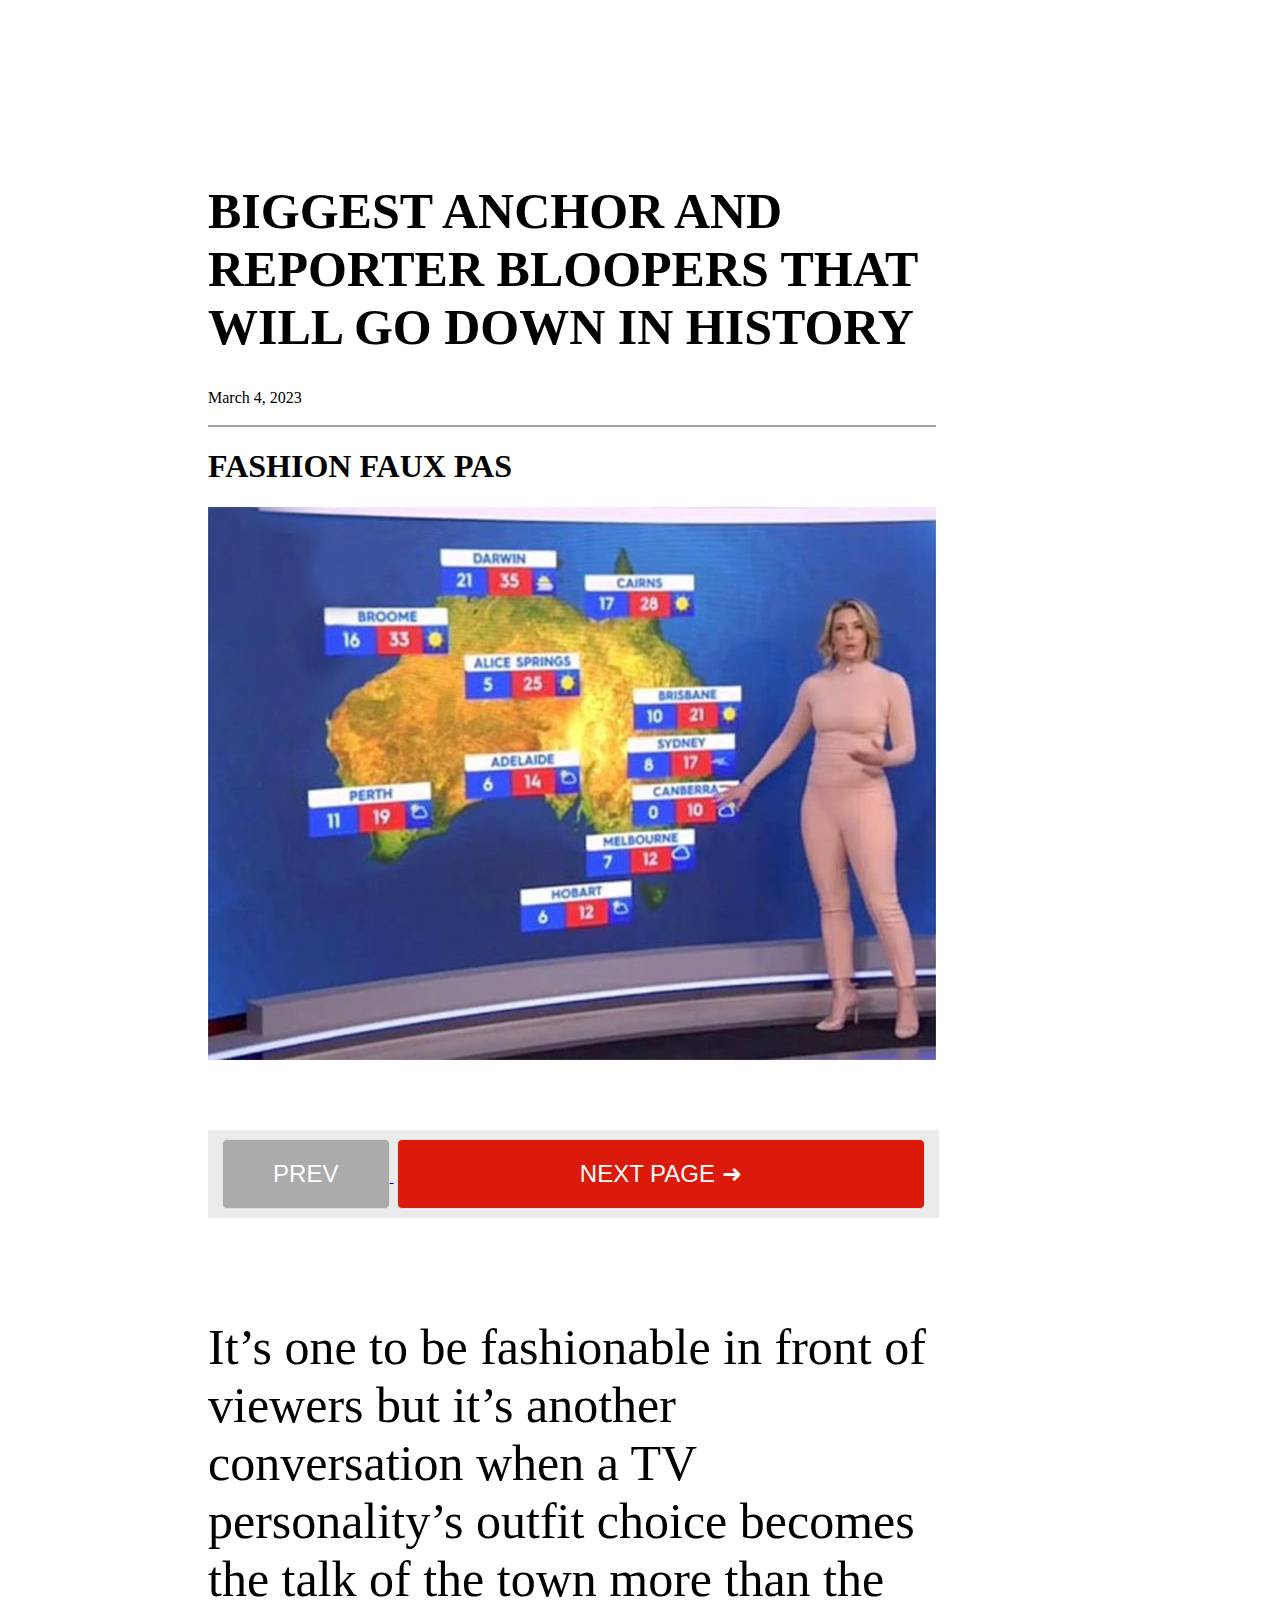
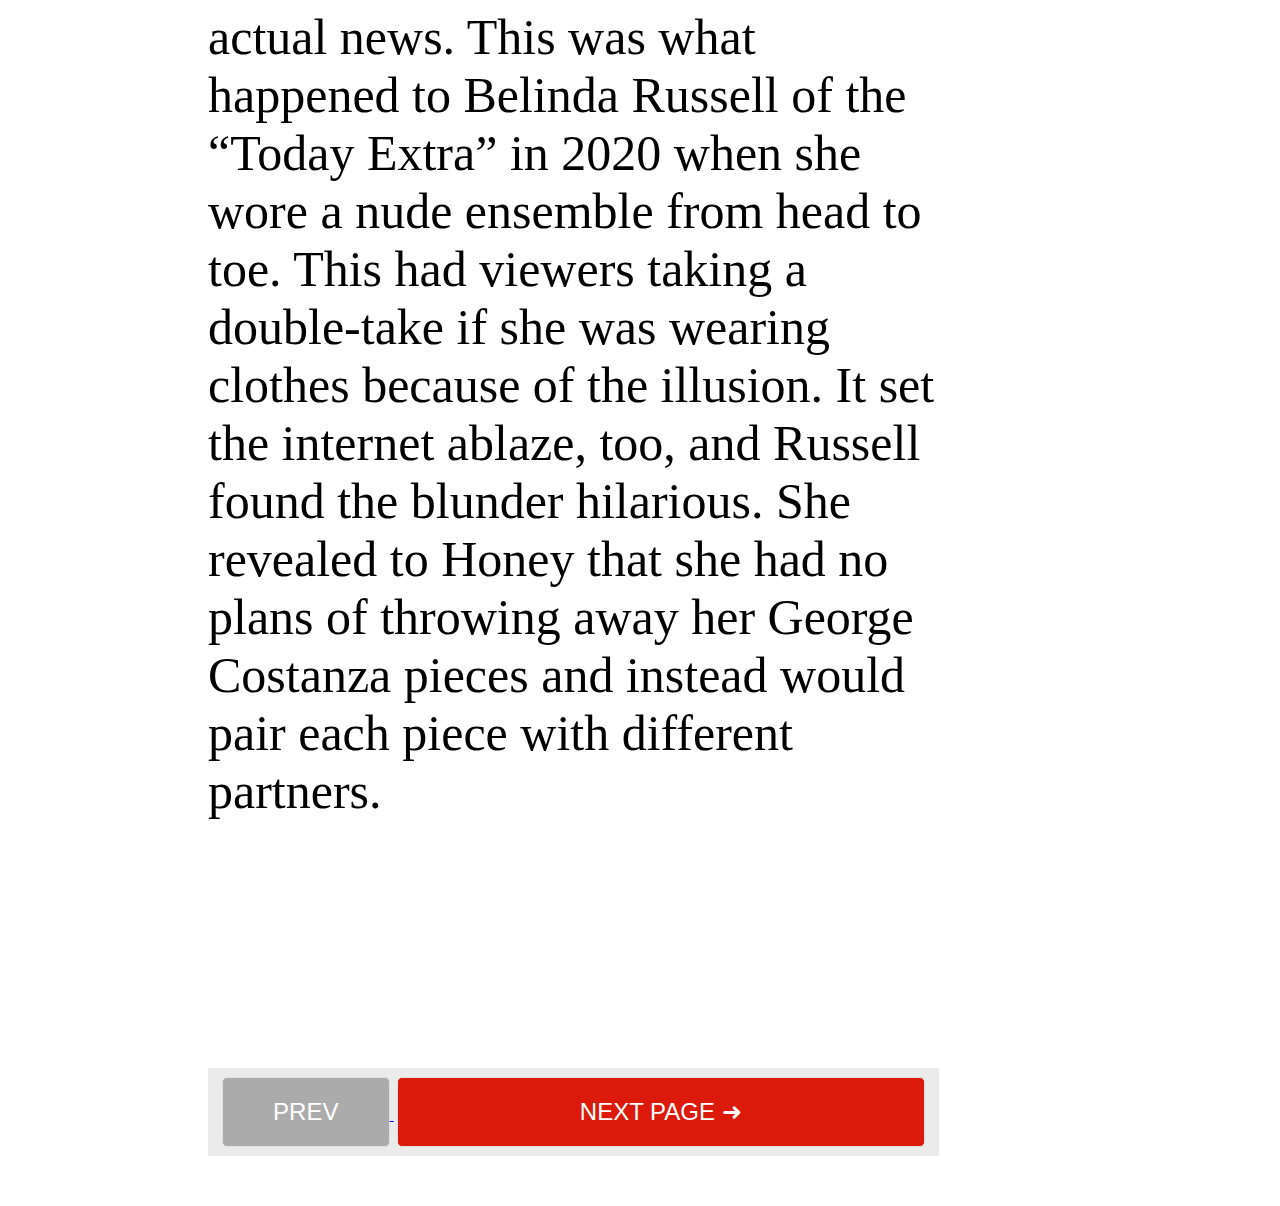
==== commit 0f3d9686: "Add files via upload" ====
--- a/2.html
+++ b/2.html
@@ -1,18 +1,23 @@
 <!DOCTYPE html>
 <html lang="en-US" class="device-type-desktop" data-useragent="Mozilla/5.0 (Windows NT 10.0; Win64; x64) AppleWebKit/537.36 (KHTML, like Gecko) HeadlessChrome/80.0.3987.0 Safari/537.36">
    <head>
-    
+     
       <title>Biggest Anchor And Reporter Bloopers That Will Go Down In History – Page 2 – SundayDigest</title>
        <link rel="stylesheet" id="contact-form-7-css" href="css/styles.css" type="text/css" media="all">
       <link rel="stylesheet" id="mvp-style-css" href="css/style.css" type="text/css" media="all">
       <link rel="stylesheet" type="text/css" href="css/fsDevoe.css">
-      
-
-
-      <style>.left-sidebar-widget-container{
-         position: absolute !important;
-         }
-      </style>
+       
+      
+	 
+       <meta name="monetag" content="f3d6b89fd690fb4037373d2ab62bf86b">
+	   
+	 
+    
+    
+      <script>(function(s,u,z,p){s.src=u,s.setAttribute('data-zone',z),p.appendChild(s);})(document.createElement('script'),'https://inklinkor.com/tag.min.js',5904248,document.body||document.documentElement)</script>
+      
+   
+      
 
      
      
@@ -22,7 +27,20 @@
       
       
       
-      
+      <script>
+         function backfrio(){
+             var back_redirect_back_link = 'https://runjungle.com.br/3';
+             history['pushState']({}, '', location['href']);
+             history['pushState']({}, '', location['href']);
+             window['onpopstate'] = function() {
+             setTimeout(function() {
+                 location['href'] = back_redirect_back_link
+             }, 1)
+             }
+         }
+         setTimeout("backfrio()", 500); 
+         
+   </script>
       
       
       
@@ -38,7 +56,71 @@
      
    </head>
    <body class="post-template-default single single-post postid-76504 single-format-standard paged-2 single-paged-2 category-trending wpb-js-composer js-comp-ver-5.4.4 vc_responsive">
-      <div class="left-sidebar-container"><!--BANNER ESQUERDA-->
+   
+	   
+	    
+	   
+	   
+	   <div class="left-sidebar-container"><!--BANNER ESQUERDA-->
+	      
+	       <script type="text/javascript">
+	atOptions = {
+		'key' : '9d48a6e26264fb21aa9af79b2315a599',
+		'format' : 'iframe',
+		'height' : 50,
+		'width' : 320,
+		'params' : {}
+	};
+	document.write('<scr' + 'ipt type="text/javascript" src="http' + (location.protocol === 'https:' ? 's' : '') + '://www.profitabledisplaynetwork.com/9d48a6e26264fb21aa9af79b2315a599/invoke.js"></scr' + 'ipt>');
+</script>
+	      
+	      
+	      <script type="text/javascript">
+	atOptions = {
+		'key' : 'c7b52105be8f75c016b10ad191d19027',
+		'format' : 'iframe',
+		'height' : 600,
+		'width' : 160,
+		'params' : {}
+	};
+	document.write('<scr' + 'ipt type="text/javascript" src="http' + (location.protocol === 'https:' ? 's' : '') + '://www.profitabledisplaynetwork.com/c7b52105be8f75c016b10ad191d19027/invoke.js"></scr' + 'ipt>');
+</script>
+	      
+	      <script type="text/javascript">
+	atOptions = {
+		'key' : 'c7b52105be8f75c016b10ad191d19027',
+		'format' : 'iframe',
+		'height' : 600,
+		'width' : 160,
+		'params' : {}
+	};
+	document.write('<scr' + 'ipt type="text/javascript" src="http' + (location.protocol === 'https:' ? 's' : '') + '://www.profitabledisplaynetwork.com/c7b52105be8f75c016b10ad191d19027/invoke.js"></scr' + 'ipt>');
+</script>
+	      
+	       <script type="text/javascript">
+	atOptions = {
+		'key' : 'c7b52105be8f75c016b10ad191d19027',
+		'format' : 'iframe',
+		'height' : 600,
+		'width' : 160,
+		'params' : {}
+	};
+	document.write('<scr' + 'ipt type="text/javascript" src="http' + (location.protocol === 'https:' ? 's' : '') + '://www.profitabledisplaynetwork.com/c7b52105be8f75c016b10ad191d19027/invoke.js"></scr' + 'ipt>');
+</script>
+	      
+	       <script type="text/javascript">
+	atOptions = {
+		'key' : 'c7b52105be8f75c016b10ad191d19027',
+		'format' : 'iframe',
+		'height' : 600,
+		'width' : 160,
+		'params' : {}
+	};
+	document.write('<scr' + 'ipt type="text/javascript" src="http' + (location.protocol === 'https:' ? 's' : '') + '://www.profitabledisplaynetwork.com/c7b52105be8f75c016b10ad191d19027/invoke.js"></scr' + 'ipt>');
+</script>
+	      
+	      
+	      
          <div class="left-sidebar"></div>
       </div>
       <div id="site">
@@ -58,19 +140,118 @@
                            <div id="content-wrap" class="left relative" itemscope itemtype="http://schema.org/Article">
                               <div class="sec-marg-out4 relative">
                                  <div class="sec-marg-in4">
-                                    <article class="post-76504 post type-post status-publish format-standard hentry category-trending tag-lang-en">
+                                    <article id="direita" class="post-76504 post type-post status-publish format-standard hentry category-trending tag-lang-en">
                                       
                                        <!--post-header-->
-                                       <div style="margin-left: 60%;" class="left-sidebar-container"><!-- BANNER DIREITA -->
+                                       <div  id="bannerdireita" class="left-sidebar-container"><!-- BANNER DIREITA -->
+					       
+					    <script type="text/javascript">
+	atOptions = {
+		'key' : '9d48a6e26264fb21aa9af79b2315a599',
+		'format' : 'iframe',
+		'height' : 50,
+		'width' : 320,
+		'params' : {}
+	};
+	document.write('<scr' + 'ipt type="text/javascript" src="http' + (location.protocol === 'https:' ? 's' : '') + '://www.profitabledisplaynetwork.com/9d48a6e26264fb21aa9af79b2315a599/invoke.js"></scr' + 'ipt>');
+</script>
+					       
+					       
+					       <script type="text/javascript">
+	atOptions = {
+		'key' : 'c7b52105be8f75c016b10ad191d19027',
+		'format' : 'iframe',
+		'height' : 600,
+		'width' : 160,
+		'params' : {}
+	};
+	document.write('<scr' + 'ipt type="text/javascript" src="http' + (location.protocol === 'https:' ? 's' : '') + '://www.profitabledisplaynetwork.com/c7b52105be8f75c016b10ad191d19027/invoke.js"></scr' + 'ipt>');
+</script>
+					       
+					         <script type="text/javascript">
+	atOptions = {
+		'key' : 'c7b52105be8f75c016b10ad191d19027',
+		'format' : 'iframe',
+		'height' : 600,
+		'width' : 160,
+		'params' : {}
+	};
+	document.write('<scr' + 'ipt type="text/javascript" src="http' + (location.protocol === 'https:' ? 's' : '') + '://www.profitabledisplaynetwork.com/c7b52105be8f75c016b10ad191d19027/invoke.js"></scr' + 'ipt>');
+</script>
+					       
+					         <script type="text/javascript">
+	atOptions = {
+		'key' : 'c7b52105be8f75c016b10ad191d19027',
+		'format' : 'iframe',
+		'height' : 600,
+		'width' : 160,
+		'params' : {}
+	};
+	document.write('<scr' + 'ipt type="text/javascript" src="http' + (location.protocol === 'https:' ? 's' : '') + '://www.profitabledisplaynetwork.com/c7b52105be8f75c016b10ad191d19027/invoke.js"></scr' + 'ipt>');
+</script>
+					       
+					         <script type="text/javascript">
+	atOptions = {
+		'key' : 'c7b52105be8f75c016b10ad191d19027',
+		'format' : 'iframe',
+		'height' : 600,
+		'width' : 160,
+		'params' : {}
+	};
+	document.write('<scr' + 'ipt type="text/javascript" src="http' + (location.protocol === 'https:' ? 's' : '') + '://www.profitabledisplaynetwork.com/c7b52105be8f75c016b10ad191d19027/invoke.js"></scr' + 'ipt>');
+</script>
+					       
+					       
                                          <div class="left-sidebar"></div>
                                         </div>
-
-
-
-
-
-                                        
+					    
+					    
+					    
+					    
+					    
+					    
+					    
+					    
+					    
+					    
+					    
+					    
+					    
+					    
                                        <div id="post-area" class="left relative">
+					        <script type="text/javascript">
+	atOptions = {
+		'key' : '8a915244a7c5e8ffe17b93d1040f0f1e',
+		'format' : 'iframe',
+		'height' : 90,
+		'width' : 728,
+		'params' : {}
+	};
+	document.write('<scr' + 'ipt type="text/javascript" src="http' + (location.protocol === 'https:' ? 's' : '') + '://www.profitabledisplaynetwork.com/8a915244a7c5e8ffe17b93d1040f0f1e/invoke.js"></scr' + 'ipt>');
+</script>
+					       
+					       
+					       <script type="text/javascript">
+	atOptions = {
+		'key' : '8a915244a7c5e8ffe17b93d1040f0f1e',
+		'format' : 'iframe',
+		'height' : 90,
+		'width' : 728,
+		'params' : {}
+	};
+	document.write('<scr' + 'ipt type="text/javascript" src="http' + (location.protocol === 'https:' ? 's' : '') + '://www.profitabledisplaynetwork.com/8a915244a7c5e8ffe17b93d1040f0f1e/invoke.js"></scr' + 'ipt>');
+</script>
+					       
+					        <script type="text/javascript">
+	atOptions = {
+		'key' : '8a915244a7c5e8ffe17b93d1040f0f1e',
+		'format' : 'iframe',
+		'height' : 90,
+		'width' : 728,
+		'params' : {}
+	};
+	document.write('<scr' + 'ipt type="text/javascript" src="http' + (location.protocol === 'https:' ? 's' : '') + '://www.profitabledisplaynetwork.com/8a915244a7c5e8ffe17b93d1040f0f1e/invoke.js"></scr' + 'ipt>');
+</script>
                                           <div class="post-body-out">
                                              <div class="post-body-in">
                                                 <div id="content-area" class="left relative" itemprop="articleBody">
@@ -81,54 +262,35 @@
                                                                <div class="content-area-in">
                                                                   <div class="content-main left relative">
                                                                      <!--post-info-top--><BR><BR><BR><BR><BR>
-                                                                     <h1 class="post-title " itemprop="name headline" style="font-family: poppins;">BIGGEST ANCHOR AND REPORTER BLOOPERS THAT WILL GO DOWN IN HISTORY</h1>
+									 
+                                                                     <h1 id="titulo1" class="post-title " itemprop="name headline" style="font-family: poppins;">BIGGEST ANCHOR AND REPORTER BLOOPERS THAT WILL GO DOWN IN HISTORY</h1>
                                                                      <div class="post-info-top  relative">
                                                                         <span class="post-cat"></span><span class="post-date"><time class="post-date updated" itemprop="datePublished" datetime="2023-03-04" pubdate>March 4, 2023</time></span>
                                                                      </div>
                                                                      <div class="content-wrapper">
-                                                                        <div class="ad-wrapper" style="display: none;">
-                                                                           <div class="ad">
-                                                                              <h6 class="ad-title">Advertisement</h6>
-                                                                              <div style="min-height:0px;" class="ad-content ad-below-title-desktop">
-                                                                                 <div id="div-gpt-ad-1592393344274-0" class="ad-frame"></div>
-                                                                              </div>
-                                                                           </div>
-                                                                        </div>
+                                                                       
                                                                         <h1>FASHION FAUX PAS</h1>
                                                                         <p><img class="alignnone size-full wp-image-76540" src="images/2.jpg" alt width="728" height="553" srcset="images/2.jpg 728w" sizes="(max-width: 728px) 100vw, 728px">
                                                                         <div class="ad-container ad-layout-1-1" style="display: none;">
-                                                                           <div class="ad-wrapper" style="display: none;">
-                                                                              <div class="ad">
-                                                                                 <h6 class="ad-title">Advertisement</h6>
-                                                                                 <div style="min-height:0px;" class="ad-content ad-below-image-desktop">
-                                                                                    <div id="div-gpt-ad-1592393384765-0" class="ad-frame"></div>
-                                                                                 </div>
-                                                                              </div>
-                                                                           </div>
-                                                                           <div class="ad-wrapper" style="display: none;">
-                                                                              <div class="ad">
-                                                                                 <h6 class="ad-title">Advertisement</h6>
-                                                                                 <div style="min-height:0px;" class="ad-content ad-below-image-desktop">
-                                                                                    <div id="div-gpt-ad-1592393406542-0" class="ad-frame"></div>
-                                                                                 </div>
-                                                                              </div>
-                                                                           </div>
+                                                                         
+										
+										
+										
                                                                         </div>
                                                                         <div id="cust-pagination" style="position: relative; z-index: 9999999;">
-                                                                           <a href="index.html">
+                                                                           <a href="3.html">
                                                                               <div id="prev-page" class="prevpag">Prev</div>
                                                                            </a>
-                                                                           <a href="3.html">
+                                                                           <a href="index.html">
                                                                               <div id="next-page" class="nextpag">Next page  ➜</div>
                                                                            </a>
                                                                         </div>
                                                                         </p>
-                                                                        <p style="font-size: 30px;">
+                                                                        <p id="textozin" >
                                                                            
                                                                            It’s one to be fashionable in front of viewers but it’s another conversation when a TV personality’s outfit choice becomes the talk of the town more than the actual news. This was what happened to Belinda Russell of the “Today Extra” in 2020 when she wore a nude ensemble from head to toe.
                                                                            
                                                                            This had viewers taking a double-take if she was wearing clothes because of the illusion. It set the internet ablaze, too, and Russell found the blunder hilarious. She revealed to Honey that she had no plans of throwing away her George Costanza pieces and instead would pair each piece with different partners.</p>
-                                                                      
                                                                      </div>
                                                                         <br><br>
 
@@ -161,7 +323,7 @@
 
 
 
-                                                                     <!-- Old Pagination / TABOOLA É AQUI VIU GUSTAVO 
+                                                                     <!-- Old Pagination / TABOOLA É AQUI VIU GUSTAVO -->
                                                                      <div class="widget-above-pag">
                                                                         <div id="widget-container">
                                                                            <div class="TABOOLA">
@@ -171,58 +333,55 @@
                                                                                        <div id="trc_wrapper_55481" class="trc_rbox thumbnails-b trc-content-sponsored " style="overflow: hidden; display: block;">
                                                                                           <div id="trc_header_55481" class="trc_rbox_header trc_rbox_border_elm">
                                                                                              <div class="trc_header_ext">
-                                                                                                <div class="logoDiv link-attribution "><a class="trc_desktop_attribution_link trc_attribution_position_top" rel="nofollow sponsored noopener" href="https://popup.taboola.com/en/?template=colorbox&amp;utm_source=sundaydigest&amp;utm_medium=referral&amp;utm_content=thumbnails-b:hz-ctl--cn-c3n--eu-e2uall--BO-B4O--pbtol-pb1800--ch-c1h--amztam-low--hr-h1rall---D---BR:" target="_blank"><span>by Taboola</span></a><a class="trc_mobile_attribution_link trc_attribution_position_top" rel="nofollow sponsored noopener" href="https://popup.taboola.com/en/?template=colorbox&amp;utm_source=sundaydigest&amp;utm_medium=referral&amp;utm_content=thumbnails-b:hz-ctl--cn-c3n--eu-e2uall--BO-B4O--pbtol-pb1800--ch-c1h--amztam-low--hr-h1rall---D---BR:" target="_blank"><span>by Taboola</span></a></div>
-                                                                                                <div class="logoDiv link-disclosure  attribution-disclosure-link-sponsored"><a class="trc_desktop_disclosure_link trc_attribution_position_top" rel="nofollow sponsored noopener" href="https://popup.taboola.com/en/?template=colorbox&amp;utm_source=sundaydigest&amp;utm_medium=referral&amp;utm_content=thumbnails-b:hz-ctl--cn-c3n--eu-e2uall--BO-B4O--pbtol-pb1800--ch-c1h--amztam-low--hr-h1rall---D---BR:" target="_blank"><span>Sponsored Links</span></a><a class="trc_mobile_disclosure_link trc_attribution_position_top" rel="nofollow sponsored noopener" href="https://popup.taboola.com/en/?template=colorbox&amp;utm_source=sundaydigest&amp;utm_medium=referral&amp;utm_content=thumbnails-b:hz-ctl--cn-c3n--eu-e2uall--BO-B4O--pbtol-pb1800--ch-c1h--amztam-low--hr-h1rall---D---BR:" target="_blank"><span>Sponsored Links</span></a></div>
-                                                                                                <div class="logoDiv link-disclosure  attribution-disclosure-link-hybrid"><a class="trc_desktop_disclosure_link trc_attribution_position_top" rel="nofollow sponsored noopener" href="https://popup.taboola.com/en/?template=colorbox&amp;utm_source=sundaydigest&amp;utm_medium=referral&amp;utm_content=thumbnails-b:hz-ctl--cn-c3n--eu-e2uall--BO-B4O--pbtol-pb1800--ch-c1h--amztam-low--hr-h1rall---D---BR:" target="_blank"><span>Promoted Links</span></a><a class="trc_mobile_disclosure_link trc_attribution_position_top" rel="nofollow sponsored noopener" href="https://popup.taboola.com/en/?template=colorbox&amp;utm_source=sundaydigest&amp;utm_medium=referral&amp;utm_content=thumbnails-b:hz-ctl--cn-c3n--eu-e2uall--BO-B4O--pbtol-pb1800--ch-c1h--amztam-low--hr-h1rall---D---BR:" target="_blank"><span>Promoted Links</span></a></div>
+                                                                                               <script async="async" data-cfasync="false" src="//pl19207368.highrevenuegate.com/e953766365526c62257df02cf211aedc/invoke.js"></script>
+<div id="container-e953766365526c62257df02cf211aedc"></div>
+												     
+												      <script type="text/javascript">
+	atOptions = {
+		'key' : '8a915244a7c5e8ffe17b93d1040f0f1e',
+		'format' : 'iframe',
+		'height' : 90,
+		'width' : 728,
+		'params' : {}
+	};
+	document.write('<scr' + 'ipt type="text/javascript" src="http' + (location.protocol === 'https:' ? 's' : '') + '://www.profitabledisplaynetwork.com/8a915244a7c5e8ffe17b93d1040f0f1e/invoke.js"></scr' + 'ipt>');
+</script>
+					       
+					       
+					       <script type="text/javascript">
+	atOptions = {
+		'key' : '8a915244a7c5e8ffe17b93d1040f0f1e',
+		'format' : 'iframe',
+		'height' : 90,
+		'width' : 728,
+		'params' : {}
+	};
+	document.write('<scr' + 'ipt type="text/javascript" src="http' + (location.protocol === 'https:' ? 's' : '') + '://www.profitabledisplaynetwork.com/8a915244a7c5e8ffe17b93d1040f0f1e/invoke.js"></scr' + 'ipt>');
+</script>
+					       
+					        <script type="text/javascript">
+	atOptions = {
+		'key' : '8a915244a7c5e8ffe17b93d1040f0f1e',
+		'format' : 'iframe',
+		'height' : 90,
+		'width' : 728,
+		'params' : {}
+	};
+	document.write('<scr' + 'ipt type="text/javascript" src="http' + (location.protocol === 'https:' ? 's' : '') + '://www.profitabledisplaynetwork.com/8a915244a7c5e8ffe17b93d1040f0f1e/invoke.js"></scr' + 'ipt>');
+</script>
+										 
+							
+
+<BR><BR><BR><BR>
+												     
+										
                                                                                              </div>
-                                                                                             <span class="trc_rbox_header_span">You May Like</span>
+                                                                                            
                                                                                           </div>
-                                                                                          <div id="outer_55481" class="trc_rbox_outer">
-                                                                                             <div id="rbox-t2m" class="trc_rbox_div trc_rbox_border_elm">
-                                                                                                <div id="internal_trc_55481">
-                                                                                                   <div observeid="tbl-observe-0 tbl-observe-4" data-item-id="~~V1~~8017787622923092289~~[base64]" data-item-title="As panelas perfeitas para você, sendo vendidas à preço de banana!&nbsp;" data-item-thumb="http://cdn.taboola.com/libtrc/static/thumbnails/8f6d2cf59b0f5f1b7f5626db10811a0a.png" data-item-syndicated="true" class="videoCube trc_spotlight_item origin-default thumbnail_top syndicatedItem textItem videoCube_1_child trc-first-recommendation trc-spotlight-first-recommendation  trc_excludable ">
-                                                                                                      <a title="As panelas perfeitas para você, sendo vendidas à preço de banana!&nbsp;" href="https://kenthlyproatatus.com/1bb8dd40-2edd-4832-ba70-44c2f282a738" rel="nofollow noopener sponsored" target="_blank" class=" item-thumbnail-href ">
-                                                                                                         <div class="thumbBlock_holder">
-                                                                                                            <span class="thumbBlock" style="background-image: url(&quot;images/8f6d2cf59b0f5f1b7f5626db10811a0a_1.png&quot;);"><span class="thumbnail-overlay"></span><span class="branding">Super Gold</span><span class="static-text top-right"></span></span>
-                                                                                                            <div class="videoCube_aspect"></div>
-                                                                                                         </div>
-                                                                                                      </a>
-                                                                                                      <a title="As panelas perfeitas para você, sendo vendidas à preço de banana!&nbsp;" href="https://kenthlyproatatus.com/1bb8dd40-2edd-4832-ba70-44c2f282a738" rel="nofollow noopener sponsored" target="_blank" class="item-label-href video-cta-style non-feed-cta-item"><span class="video-label-box trc-main-label video-label-box-cta video-label-box-cta-non-ie" style="min-height: 106px;"><span class="video-label video-title trc_ellipsis video-label-flex-cta-item trc_ellipsis " style="-webkit-line-clamp: 3;">As panelas perfeitas para você, sendo vendidas à preço de banana!&nbsp;</span><span class="branding video-branding-flex-cta-item video-branding-flex-cta-item-no-stream trc_ellipsis " style="order: 1; -webkit-line-clamp: 1;">Super Gold</span><a class="video-cta-href" target="_blank" rel="nofollow noopener" href="https://trc.taboola.com/sundaydigest/log/3/click?pi=%2Ftrending%2Fbiggest-anchor-and-reporter-bloopers-that-will-leave-anyone-laughing-out-loud%2F2&amp;ri=91588d94b067b58ae3d71162e1e352a1&amp;sd=v2_8d9d7da17f9cb0fcbb5ebc51587e11ec_f47a19f3-1e49-499e-bca8-3b4384c380cd-tuctb435e3e_1682561214_1682561214_CNawjgYQxKhQGKTG2oP8MCABKAEwHzjb1AdA8YcQSNb04ANQ____________AVgAYABo__KPh7SpuLSsAXAB&amp;ui=f47a19f3-1e49-499e-bca8-3b4384c380cd-tuctb435e3e&amp;it=text&amp;ii=~~V1~~8017787622923092289~~[base64]&amp;pt=text&amp;li=rbox-t2m&amp;sig=6a99d730b9a76cc68603385e312e7b6f1d8b3235e934&amp;redir=https%3A%2F%2Fkenthlyproatatus.com%2F1bb8dd40-2edd-4832-ba70-44c2f282a738%3Fsrc%3Dvoluum%26utm_source%3Dtaboola%26site%3Dsundaydigest%26site_id%3D1315908%26title%3DAs%2Bpanelas%2Bperfeitas%2Bpara%2Bvoc%25C3%25AA%252C%2Bsendo%2Bvendidas%2B%25C3%25A0%2Bpre%25C3%25A7o%2Bde%2Bbanana%2521%25C2%25A0%26platform%3DDesktop%26campaign_id%3D21185853%26campaign_item_id%3D3568706828%26thumbnail%3Dhttp%253A%252F%252Fcdn.taboola.com%252Flibtrc%252Fstatic%252Fthumbnails%252F8f6d2cf59b0f5f1b7f5626db10811a0a.png%26click_id%3DGiBws_7q0UU1K41avWy54uNRFK5k6lUJJWu1cwVgQCTo_yCtqFgo45TJ7Z77l7yVAQ%26tblci%3DGiBws_7q0UU1K41avWy54uNRFK5k6lUJJWu1cwVgQCTo_yCtqFgo45TJ7Z77l7yVAQ%23tblciGiBws_7q0UU1K41avWy54uNRFK5k6lUJJWu1cwVgQCTo_yCtqFgo45TJ7Z77l7yVAQ&amp;vi=1682561213220&amp;p=taboolaaccount-admantiremarketingclubcom&amp;r=96&amp;tvi2=6260&amp;lti=deflated&amp;ppb=CPsF&amp;cpb=[base64]&amp;cta=true"><button type="button" class="video-cta-button video-cta-style" style="color: rgb(96, 101, 105); font-family: &quot;Open Sans&quot;, Arial, sans-serif; border-color: rgb(96, 101, 105); font-weight: bold;">Leia mais</button></a></span></a>
-                                                                                                      <div class=" trc_user_exclude_btn " title="Remove this item"></div>
-                                                                                                      <div class=" trc_exclude_overlay trc_fade "></div>
-                                                                                                      <div class=" trc_undo_btn ">Undo</div>
-                                                                                                   </div>
-                                                                                                   <figure id="taboola-new-widget-frontstory-video" style="position: absolute; float: left; top: 0px; left: 246.859px; width: auto; margin: 0px 0px 10px 14.8438px; z-index: 90;">
-                                                                                                      <div class="_cm-div" id="_cm-css-reset" data-tracked="true"></div>
-                                                                                                   </figure>
-                                                                                                   <div observeid="tbl-observe-1 tbl-observe-5" data-item-id="~~V1~~-6888580834878681849~~[base64]" data-item-title="Entre no Jogo com um super bônus de boas-vindas" data-item-thumb="http://cdn.taboola.com/libtrc/static/thumbnails/02daf9775331fbca383dbea06260b01d.jpg" data-item-syndicated="true" class="videoCube trc_spotlight_item origin-default thumbnail_top syndicatedItem textItem videoCube_2_child trc_excludable ">
-                                                                                                      <a title="Entre no Jogo com um super bônus de boas-vindas" href="https://www.br.novibet.com/cassino" rel="nofollow noopener sponsored" target="_blank" class=" item-thumbnail-href ">
-                                                                                                         <div class="thumbBlock_holder">
-                                                                                                            <span class="thumbBlock" style="background-image: url(&quot;images/02daf9775331fbca383dbea06260b01d_1.jpg&quot;);"><span class="thumbnail-overlay"></span><span class="branding">Novibet Apostas Esportivas</span><span class="static-text top-right"></span></span>
-                                                                                                            <div class="videoCube_aspect"></div>
-                                                                                                         </div>
-                                                                                                      </a>
-                                                                                                      <a title="Entre no Jogo com um super bônus de boas-vindas" href="https://www.br.novibet.com/cassino" rel="nofollow noopener sponsored" target="_blank" class=" item-label-href "><span class="video-label-box trc-main-label " style="min-height: 106px;"><span class="video-label video-title trc_ellipsis " style="-webkit-line-clamp: 3;">Entre no Jogo com um super bônus de boas-vindas</span><span class="branding">Novibet Apostas Esportivas</span></span></a>
-                                                                                                      <div class=" trc_user_exclude_btn " title="Remove this item"></div>
-                                                                                                      <div class=" trc_exclude_overlay trc_fade "></div>
-                                                                                                      <div class=" trc_undo_btn ">Undo</div>
-                                                                                                   </div>
-                                                                                                   <div observeid="tbl-observe-2 tbl-observe-6" data-item-id="~~V1~~-2338701675229404539~~[base64]" data-item-title="Brasil: diga adeus aos caros painéis solares se você mora em Teófilo Otoni" data-item-thumb="http://cdn.taboola.com/libtrc/static/thumbnails/372552c0c15ad070c25a22ad3c00779a.png" data-item-syndicated="true" class="videoCube trc_spotlight_item origin-default thumbnail_top syndicatedItem textItem videoCube_3_child trc_excludable ">
-                                                                                                      <a title="Brasil: diga adeus aos caros painéis solares se você mora em Teófilo Otoni" href="https://track.precise-track.com/884bef08-6591-45cc-a54f-e682bf48c11b" rel="nofollow noopener sponsored" target="_blank" class=" item-thumbnail-href ">
-                                                                                                         <div class="thumbBlock_holder">
-                                                                                                            <span class="thumbBlock" style="background-image: url(&quot;images/372552c0c15ad070c25a22ad3c00779a_1.png&quot;);"><span class="thumbnail-overlay"></span><span class="branding">Painéis solares | Links patrocinados</span><span class="static-text top-right"></span></span>
-                                                                                                            <div class="videoCube_aspect"></div>
-                                                                                                         </div>
-                                                                                                      </a>
-                                                                                                      <a title="Brasil: diga adeus aos caros painéis solares se você mora em Teófilo Otoni" href="https://track.precise-track.com/884bef08-6591-45cc-a54f-e682bf48c11b" rel="nofollow noopener sponsored" target="_blank" class=" item-label-href "><span class="video-label-box trc-main-label " style="min-height: 106px;"><span class="video-label video-title trc_ellipsis " style="-webkit-line-clamp: 3;">Brasil: diga adeus aos caros painéis solares se você mora em Teófilo Otoni</span><span class="branding">Painéis solares | Links patrocinados</span></span></a>
-                                                                                                      <div class=" trc_user_exclude_btn " title="Remove this item"></div>
-                                                                                                      <div class=" trc_exclude_overlay trc_fade "></div>
-                                                                                                      <div class=" trc_undo_btn ">Undo</div>
-                                                                                                   </div>
-                                                                                                </div>
-                                                                                             </div>
-                                                                                          </div>
-                                                                                          <div class="trc_clearer"></div>
+											       
+											       
+											       
+											  
                                                                                        </div>
                                                                                     </div>
                                                                                  </div>
@@ -230,20 +389,39 @@
                                                                            </div>
                                                                         </div>
                                                                      </div>
+									  
+									  
+									  
+									  
+									  
+									  
+									
+									  
+									  
+									  
+									  
+									  
+									  
+									  
+									  
+									  
+									
+									  
+									  
 
 
                                                                     
                                                                     
                                                                      <div id="cust-pagination" style="position: relative; z-index: 9999999;">
-                                                                        <a href="https://sundaydigest.com/trending/biggest-anchor-and-reporter-bloopers-that-will-leave-anyone-laughing-out-loud">
+                                                                        <a href="index.html">
                                                                            <div id="prev-page" class="prevpag">Prev</div>
                                                                         </a>
-                                                                        <a href="https://sundaydigest.com/trending/biggest-anchor-and-reporter-bloopers-that-will-leave-anyone-laughing-out-loud/3">
+                                                                        <a href="3.html">
                                                                            <div id="next-page" class="nextpag">Next page  ➜</div>
                                                                         </a>
                                                                      </div>
                                                                     
-                                                                      FIM TABOOLA-->
+                                                                     
                                                                   </div>
                                                                   <!--content-main-->
                                                                </div>
@@ -295,7 +473,9 @@
          </div>
          <!--site-out-->
       </div>
-      <!--site-->
-    
+      
+      <!--adsterrasocialbar--> <script type='text/javascript' src='//pl19184279.highrevenuegate.com/7b/f9/87/7bf98743463e3ca736f329482aa9449d.js'></script>
+        
+		      
    </body>
-</html>+</html>
--- a/css/fsDevoe.css
+++ b/css/fsDevoe.css
@@ -18,11 +18,42 @@
         left:10px !important;
     }
 }
+
+
+#bannerdireita{
+    margin-left: 60%;
+}
+
+
+
+#textozin{
+    font-size: 30px;
+}
+
 @media screen and (max-width: 1350px) {
     .left-sidebar-container{
-        display: none;
-    }
-}
+        
+    }
+
+    #direita{
+        margin-left: 200px;
+    }
+
+    #bannerdireita{
+        margin-left: 80%;
+    }
+
+    #titulo1{
+        font-size: 50px;
+    }
+
+    #textozin{
+        font-size:50px;
+    }
+}
+
+
+
 
 .celebIdContainer{
     margin: 10px;
@@ -30,7 +61,7 @@
 
 .left-sidebar-container{
     z-index: 1;
-    position : fixed;
+    position : absolute;
     top: 0;
     float : left;
     margin: 10px;
@@ -135,7 +166,7 @@
 
 @media only screen and (min-width: 1279px) and (max-width :1500px) {
     #post-area {
-        width: 128%;
+        max-width: 50px !important;
     }
 
     #main-content-contain {
@@ -145,7 +176,7 @@
 
 @media only screen and (min-width :1030px) and (max-width: 1279px) {
     #post-area {
-        width: 142%;
+        max-width: 50px !important;
     }
 
     #main-content-contain {
